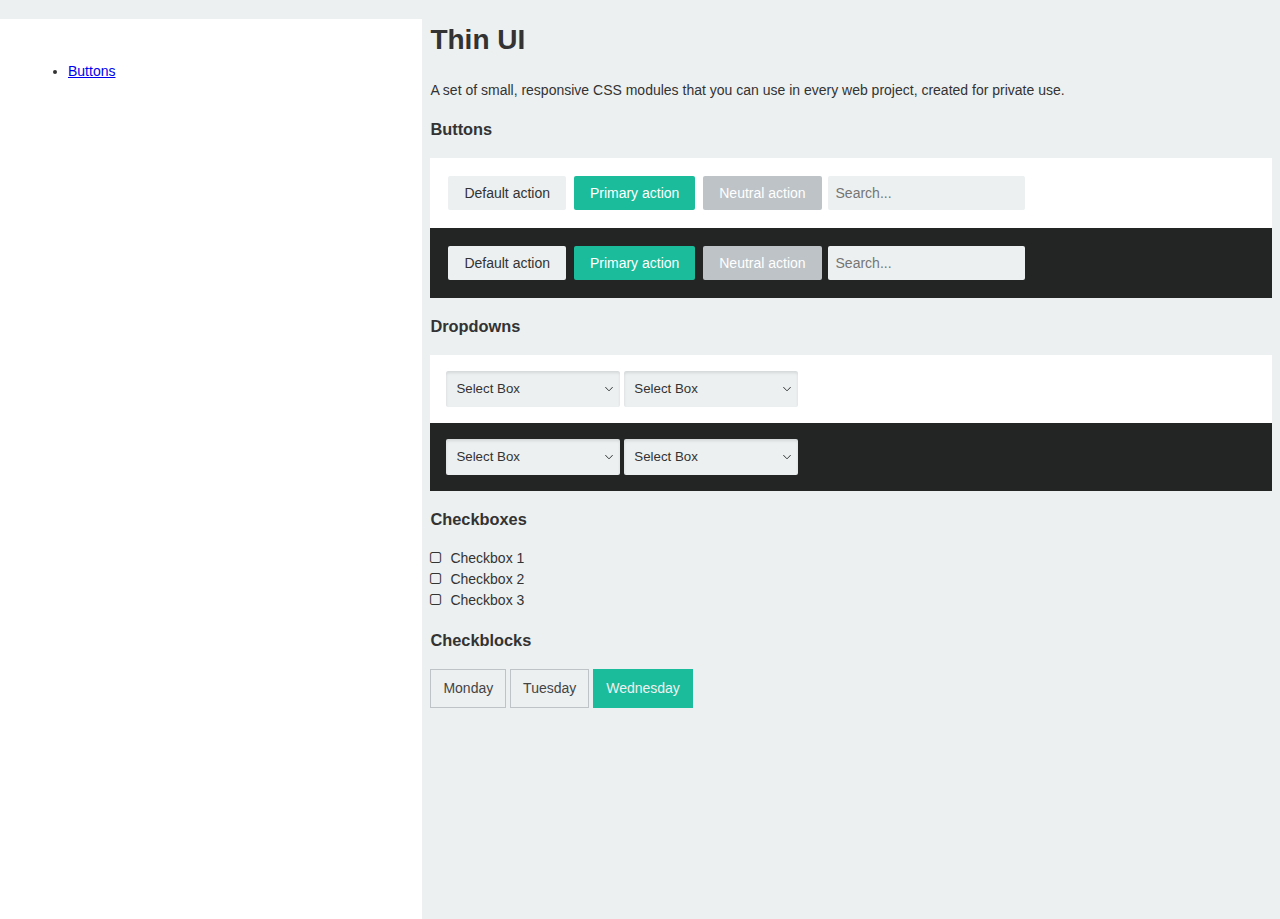
==== index.html @ 2b5f54ef "Update index.html" ====
<!DOCTYPE html>
<html>
<head>
<link rel="stylesheet" href="https://cdnjs.cloudflare.com/ajax/libs/font-awesome/4.7.0/css/font-awesome.min.css">
<link rel="stylesheet" href="thin-ui.css">
<script src="https://cdnjs.cloudflare.com/ajax/libs/jquery/3.2.1/jquery.min.js"></script>
<script>
    $(document).ready(function() {
  function setHeight() {
    windowHeight = $(window).innerHeight();
    $('.sidebar').css('min-height', windowHeight);
  };
  setHeight();
  
  $(window).resize(function() {
    setHeight();
  });
});

// If you don't care about changing the height when the window resizes then you can use the following simplified version instead:

// $(document).ready(function() {
//   windowHeight = $(window).innerHeight();
//   $('.sidebar').css('min-height', windowHeight);
// });
    </script>
</head>
<body>

<div class="sidebar">
    <ul>
        <li><a href="#">Buttons</a></li>
    </ul>
</div>

<h1>Thin UI</h1>
<p>A set of small, responsive CSS modules that you can use in every web project, created for private use.</p>

<h3>Buttons</h3>
<section class="thin-ui-light">
    <button class="thin-ui-button">Default action</button>
    <button class="thin-ui-button thin-ui-button-primary">Primary action</button>
    <button class="thin-ui-button thin-ui-button-neutral">Neutral action</button>
    <input type="text" class="thin-ui-input search" placeholder="Search...">
</section>

<section class="thin-ui-dark">
    <button class="thin-ui-button">Default action</button>
    <button class="thin-ui-button thin-ui-button-primary">Primary action</button>
    <button class="thin-ui-button thin-ui-button-neutral">Neutral action</button>
    <input type="text" class="thin-ui-input search" placeholder="Search...">
</section>

<h3>Dropdowns</h3>
<section class="thin-ui-light">
  <select class="thin-ui-dropdown">
      <option selected> Select Box </option>
      <option>Short Option</option>
      <option>This Is A Longer Option</option>
  </select>
  <select class="thin-ui-dropdown">
      <option selected> Select Box </option>
      <option>Short Option</option>
      <option>This Is A Longer Option</option>
  </select>
</section>

<section class="thin-ui-dark">
  <select class="thin-ui-dropdown">
      <option selected> Select Box </option>
      <option>Short Option</option>
      <option>This Is A Longer Option</option>
  </select>
  <select class="thin-ui-dropdown">
      <option selected> Select Box </option>
      <option>Short Option</option>
      <option>This Is A Longer Option</option>
  </select>
</section>

<h3>Checkboxes</h3>
<div>
  <input id="box1" type="checkbox" class="thin-ui-checkbox">
  <label for="box1">Checkbox 1</label>
</div>
<div>
  <input id="box2" type="checkbox" class="thin-ui-checkbox">
  <label for="box2">Checkbox 2</label>
</div>
<div>
  <input id="box3" type="checkbox" class="thin-ui-checkbox">
  <label for="box3">Checkbox 3</label>
</div>

<h3>Checkblocks</h3>
<div>
    <input type="checkbox" id="Checkbox1" class="thin-ui-checkblock">
    <label for="Checkbox1">Monday</label>

    <input type="checkbox" id="Checkbox2" class="thin-ui-checkblock">
    <label for="Checkbox2">Tuesday</label>

    <input type="checkbox" id="Checkbox3" class="thin-ui-checkblock" checked>
    <label for="Checkbox3">Wednesday</label>
</div>
</body>
</html>
---- thin-ui.css ----
body {
    font-family: -apple-system, BlinkMacSystemFont, "Segoe UI", Helvetica, Arial, sans-serif, "Apple Color Emoji", "Segoe UI Emoji", "Segoe UI Symbol";
    font-size: 14px;
    font-weight: 400;
    line-height: 1.5;
    color: #333333;
    background-color: #ECF0F1;
    padding-left: 33%;
}

.sidebar {
    box-sizing: border-box;
    position: absolute;
    left: 0;
    width: 33%;
    padding: 2em;
    background-color: #FFFFFF;
}

tt, code {
    font-family: Consolas, "Liberation Mono", Menlo, Courier, monospace;
    padding: 2px 4px;
    font-size: 90%;
    color: #E74C3C;
    background-color: rgba(192, 57, 43, 0.05);
    border-radius: 3px;
}

.thin-ui-light {
    background-color: rgba(255, 255, 255, 1);
    padding: 16px;
}
.thin-ui-dark {
    background-color: rgba(0, 0, 0, 0.85);
    padding: 16px;
}

.thin-ui-input {
    box-sizing: border-box;
    background-color: #ECF0F1;
    height: 34px;
    line-height: normal;
    font-family: inherit;
    font-weight: 400;
    font-size: 14px;
    border: 0 none;
    border-radius: 2px;
    padding: 0 8px;
}
.thin-ui-textarea {
    width: 100%;
    background-color: #FFFFFF;
    line-height: normal;
    font-family: inherit;
    font-weight: 400;
    font-size: 14px;
    border: 1px solid #BDC3C7;
    border-radius: 2px;
    box-shadow: inset 0.2px 2px 3px rgba(0, 0, 0, 0.1);
    padding: 8px;
}
.thin-ui-textarea-code {
    font-family: 'SFMono-Regular', Consolas, 'Liberation Mono', Menlo, Courier, monospace;
    font-size: 12px;
}
.thin-ui-button {
    box-sizing: border-box;
    cursor: pointer;
    background-color: #ECF0F1;
    color: #333333;
    border: 0 none;
    border-radius: 2px;
    padding: 0 16px;
    margin: 2px;
    height: 34px;
    line-height: normal;
    font-family: inherit;
    font-weight: 400;
    font-size: 14px;
    text-decoration: none;
}
.thin-ui-button:hover {
    background-color: #BDC3C7;
    text-decoration: none;
}

.thin-ui-button-primary {
    background-color: #1ABC9C;
    color: #FFFFFF;
}
.thin-ui-button-primary:hover {
    background-color: #16A085;
    color: #FFFFFF;
}
.thin-ui-button-neutral {
    background-color: #BDC3C7;
    color: #FFFFFF;
}
.thin-ui-button-neutral:hover {
    background-color: #95A5A6;
    color: #FFFFFF;
}



.thin-ui-dropdown {
  font-family: inherit;
  font-size: 0.95em;
  font-weight: 400;
  margin: 0;
  width: auto;
  height: 2.7em;
  line-height: 2.7em;
  box-sizing: border-box;
  outline: none;
  display: inline-block;
  -webkit-appearance: none;
  -moz-appearance: none;
  appearance: none;
  cursor: pointer;
  color: #333333;
  border: 0 none;
  border-radius: 2px;
  box-shadow: inset 0.2px 2px 3px rgba(0, 0, 0, 0.1);
  padding: 0 24px 0 10px;

  background: #ECF0F1 url('[data-uri]') no-repeat 96%;
  background-size: 10px;
}

.thin-ui-dropdown::-ms-expand {
  /* for IE 11 */
  display: none;
}

.thin-ui-dropdown:focus {
  border: 0 none;
}
.thin-ui-dropdown:hover {
    color: #000000;
    background-color: #BDC3C7;
}



.thin-ui-checkbox { display:none; } /* to hide the checkbox itself */
.thin-ui-checkbox + label:before {
  font-family: FontAwesome;
  display: inline-block;
}

.thin-ui-checkbox + label:before { content: "\f096"; } /* unchecked icon */
.thin-ui-checkbox + label:before,
.thin-ui-checkbox:checked + label:before { width: 20px; } /* space between checkbox and label */

.thin-ui-checkbox:checked + label:before { content: "\f046"; } /* checked icon */



.thin-ui-checkblock {
  display: none;
}

.thin-ui-checkblock + label {
  display: inline-block;
  padding: 8px 12px;
  background-color: #ECF0F1;
  color: #444444;
  cursor: pointer;
  border: 1px solid #BDC3C7;
}

.thin-ui-checkblock + label:hover {
  background: #eeeeee;
  border:1px solid black;
}

.thin-ui-checkblock:checked + label {
  background-color: #1ABC9C;
  color: #f0f0f0;
  border: 1px solid #1ABC9C;
}
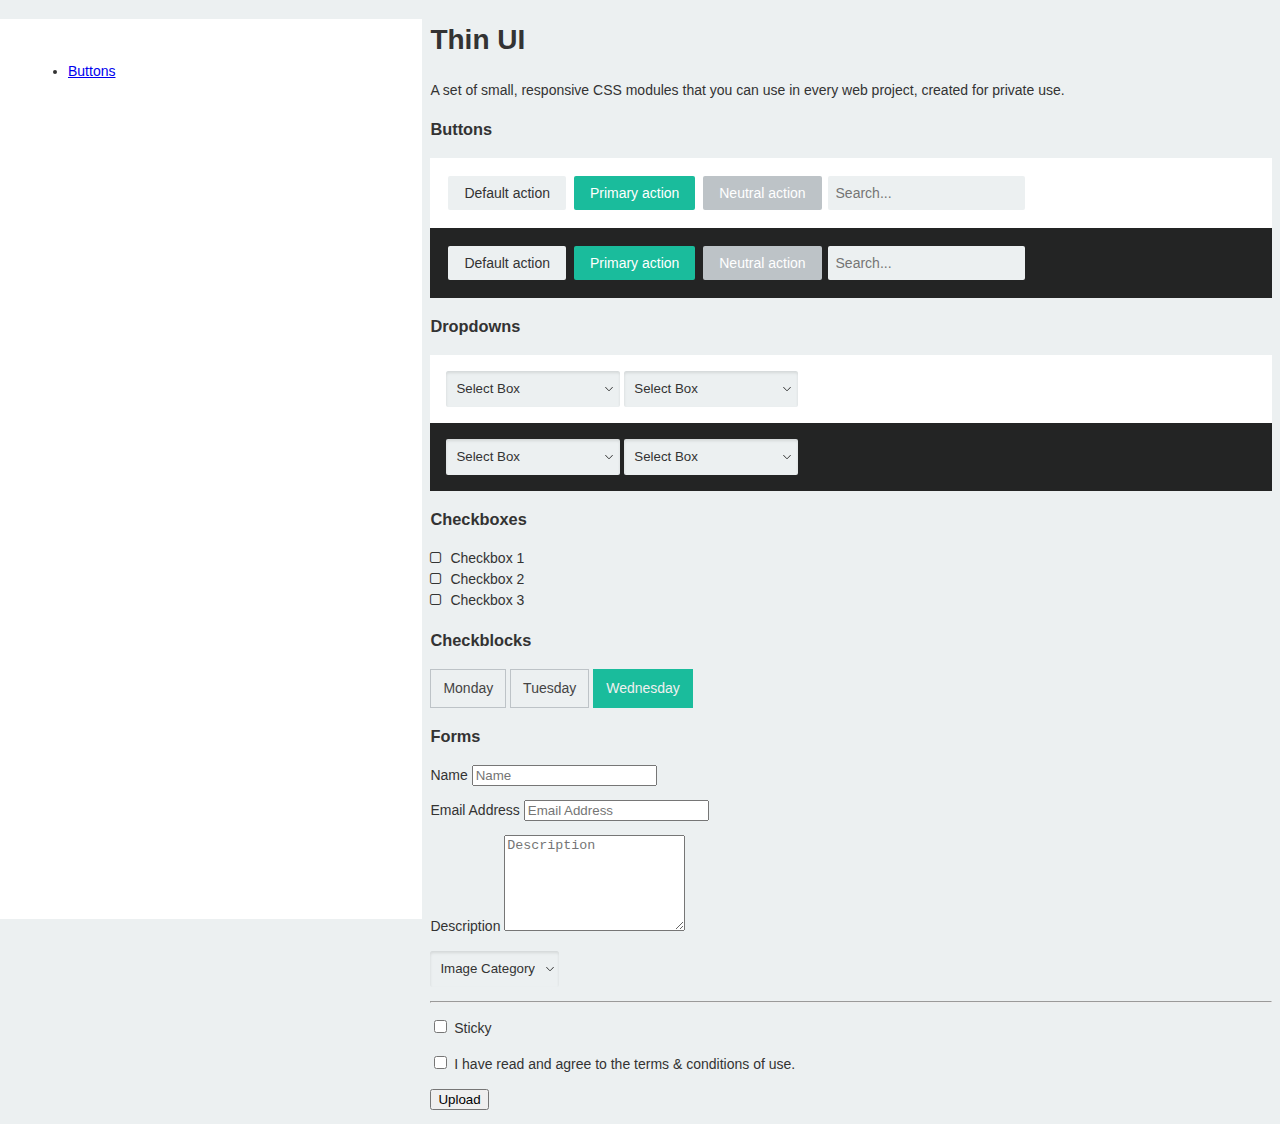
==== commit 1b260f5e: "Update index.html" ====
--- a/index.html
+++ b/index.html
@@ -103,5 +103,44 @@
     <input type="checkbox" id="Checkbox3" class="thin-ui-checkblock" checked>
     <label for="Checkbox3">Wednesday</label>
 </div>
+
+<h3>Forms</h3>
+<form method="post" action="" class="thin-ui-form">
+    <p>
+        <label>Name</label>
+        <input type="text" name="" value="" placeholder="Name" required="">
+    </p>
+    <p>
+        <label>Email Address</label>
+        <input type="email" name="" value="" placeholder="Email Address" required="">
+    </p>
+    <p>
+        <label>Description</label>
+        <textarea name="" placeholder="Description" rows="6" required=""></textarea>
+    </p>
+    <p>
+        <select name="" class="thin-ui-dropdown">
+    	    <option value="0">Image Category</option>
+    	    <option value="5">2D</option>
+	        <option value="4">3D</option>
+	        <option value="71">Featured</option>
+	        <option value="92">Illustration</option>
+	        <option value="148">Matte Painting</option>
+	        <option value="147">Painting</option>
+	        <option value="3">Photography</option>
+	        <option value="91">Posters</option>
+        </select>
+    </p>
+    <hr>
+    <p>
+        <label for="imagepress_sticky"><input type="checkbox" id="imagepress_sticky" name="" value="1"> Sticky</label>
+    </p>
+    <p>
+        <input type="checkbox" id="imagepress_agree" name="" value="1"> I have read and agree to the terms &amp; conditions of use.
+    </p>
+    <p>
+        <input type="submit" id="imagepress_submit" name="" value="Upload" class="">
+    </p>
+</form>
 </body>
 </html>
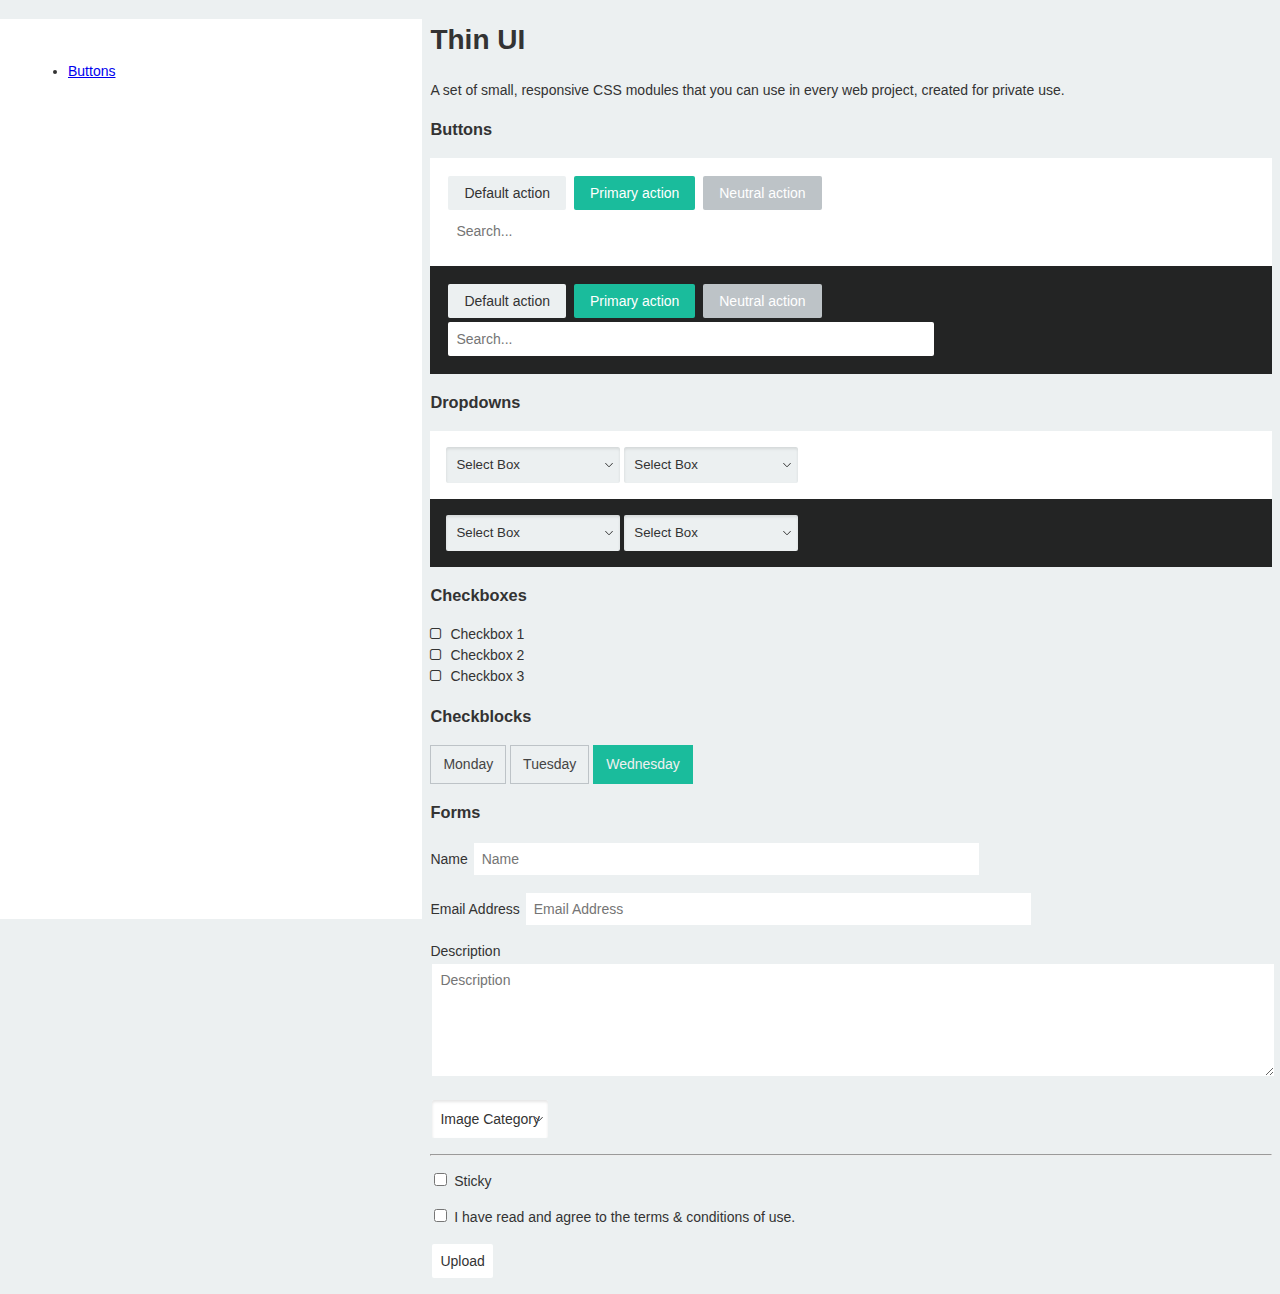
==== commit 164c5a5e: "Update index.html" ====
--- a/index.html
+++ b/index.html
@@ -139,7 +139,7 @@
         <input type="checkbox" id="imagepress_agree" name="" value="1"> I have read and agree to the terms &amp; conditions of use.
     </p>
     <p>
-        <input type="submit" id="imagepress_submit" name="" value="Upload" class="">
+        <input type="submit" id="imagepress_submit" name="" value="Upload" class="thin-ui-button-primary">
     </p>
 </form>
 </body>
--- a/thin-ui.css
+++ b/thin-ui.css
@@ -63,7 +63,8 @@
     font-family: 'SFMono-Regular', Consolas, 'Liberation Mono', Menlo, Courier, monospace;
     font-size: 12px;
 }
-.thin-ui-button {
+.thin-ui-button,
+.thin-ui-form input[type="submit"] {
     box-sizing: border-box;
     cursor: pointer;
     background-color: #ECF0F1;
@@ -79,7 +80,8 @@
     font-size: 14px;
     text-decoration: none;
 }
-.thin-ui-button:hover {
+.thin-ui-button:hover,
+.thin-ui-form input[type="submit"]:hover {
     background-color: #BDC3C7;
     text-decoration: none;
 }
@@ -181,3 +183,37 @@
   border: 1px solid #1ABC9C;
 }
 
+
+
+
+.thin-ui-form input[type="password"],
+.thin-ui-form input[type="number"],
+.thin-ui-form input[type="submit"],
+.thin-ui-form input[type="email"],
+.thin-ui-form input[type="text"],
+.thin-ui-form input[type="url"],
+.thin-ui-form textarea,
+.thin-ui-form select,
+.thin-ui-input {
+    box-sizing: border-box;
+    width: 60%;
+
+    background-color: #FFFFFF;
+    line-height: normal;
+    font-family: inherit;
+    font-weight: 400;
+    font-size: 14px;
+    border: 0 none;
+    padding: 8px;
+    margin: 2px;
+}
+.thin-ui-form input[type="number"],
+.thin-ui-form input[type="submit"],
+.thin-ui-form select,
+.thin-ui-select {
+    width: auto;
+}
+.thin-ui-form textarea,
+.thin-ui-textarea {
+    width: 100%;
+}
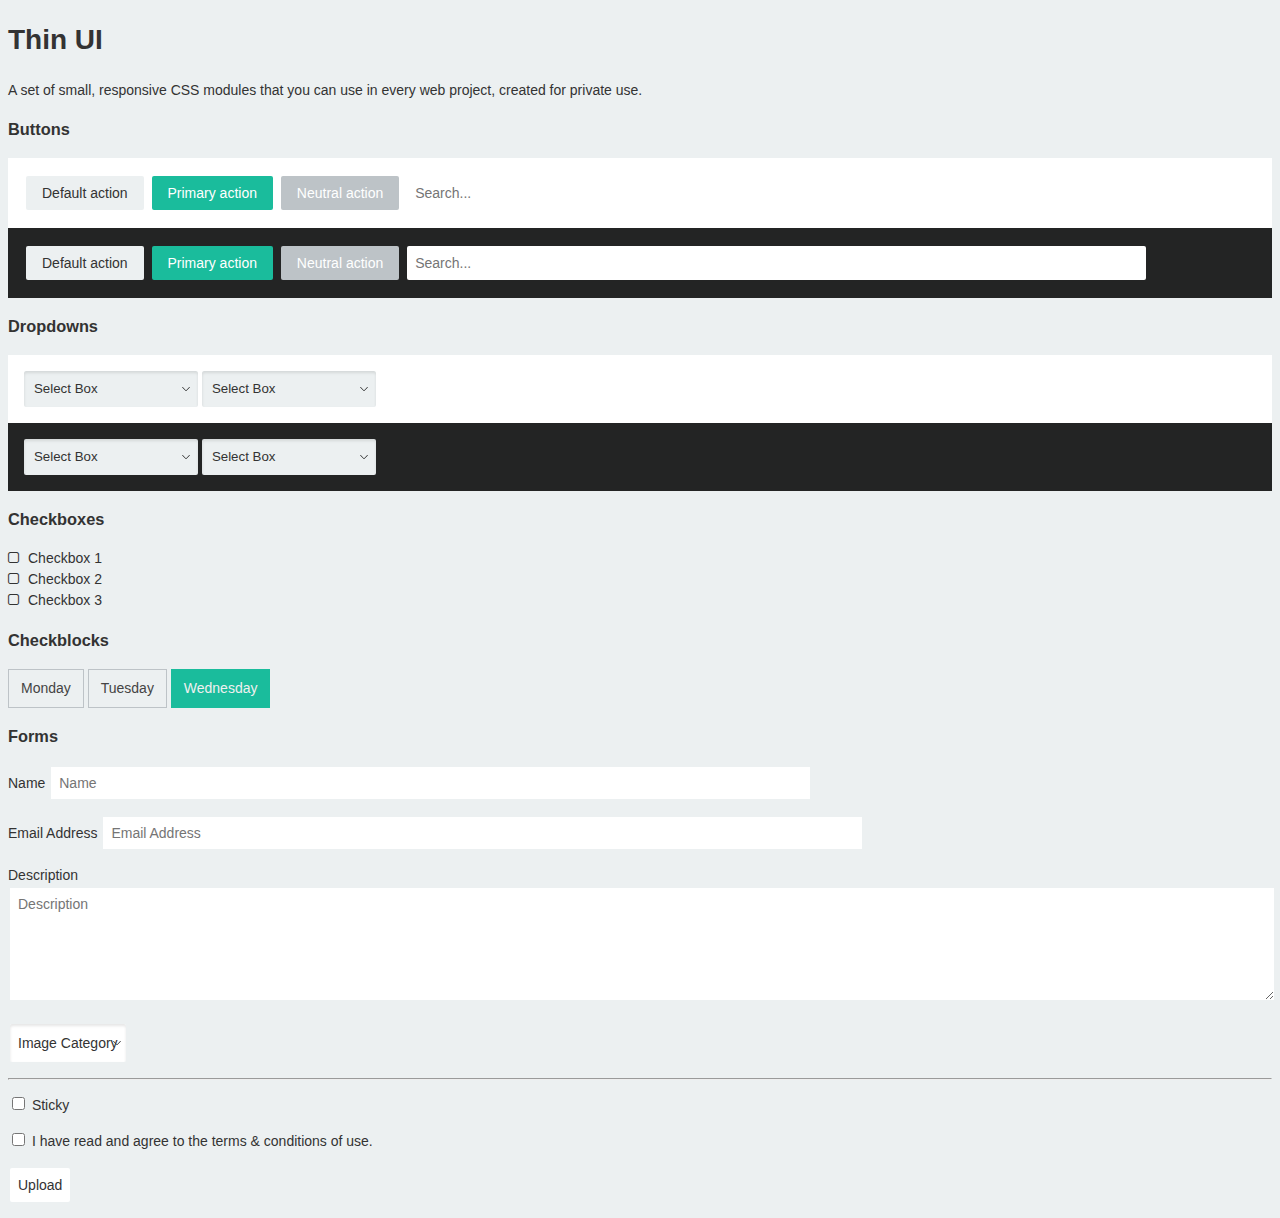
==== commit e9282790: "Update index.html" ====
--- a/index.html
+++ b/index.html
@@ -4,34 +4,8 @@
 <link rel="stylesheet" href="https://cdnjs.cloudflare.com/ajax/libs/font-awesome/4.7.0/css/font-awesome.min.css">
 <link rel="stylesheet" href="thin-ui.css">
 <script src="https://cdnjs.cloudflare.com/ajax/libs/jquery/3.2.1/jquery.min.js"></script>
-<script>
-    $(document).ready(function() {
-  function setHeight() {
-    windowHeight = $(window).innerHeight();
-    $('.sidebar').css('min-height', windowHeight);
-  };
-  setHeight();
-  
-  $(window).resize(function() {
-    setHeight();
-  });
-});
-
-// If you don't care about changing the height when the window resizes then you can use the following simplified version instead:
-
-// $(document).ready(function() {
-//   windowHeight = $(window).innerHeight();
-//   $('.sidebar').css('min-height', windowHeight);
-// });
-    </script>
 </head>
 <body>
-
-<div class="sidebar">
-    <ul>
-        <li><a href="#">Buttons</a></li>
-    </ul>
-</div>
 
 <h1>Thin UI</h1>
 <p>A set of small, responsive CSS modules that you can use in every web project, created for private use.</p>
--- a/thin-ui.css
+++ b/thin-ui.css
@@ -5,16 +5,6 @@
     line-height: 1.5;
     color: #333333;
     background-color: #ECF0F1;
-    padding-left: 33%;
-}
-
-.sidebar {
-    box-sizing: border-box;
-    position: absolute;
-    left: 0;
-    width: 33%;
-    padding: 2em;
-    background-color: #FFFFFF;
 }
 
 tt, code {
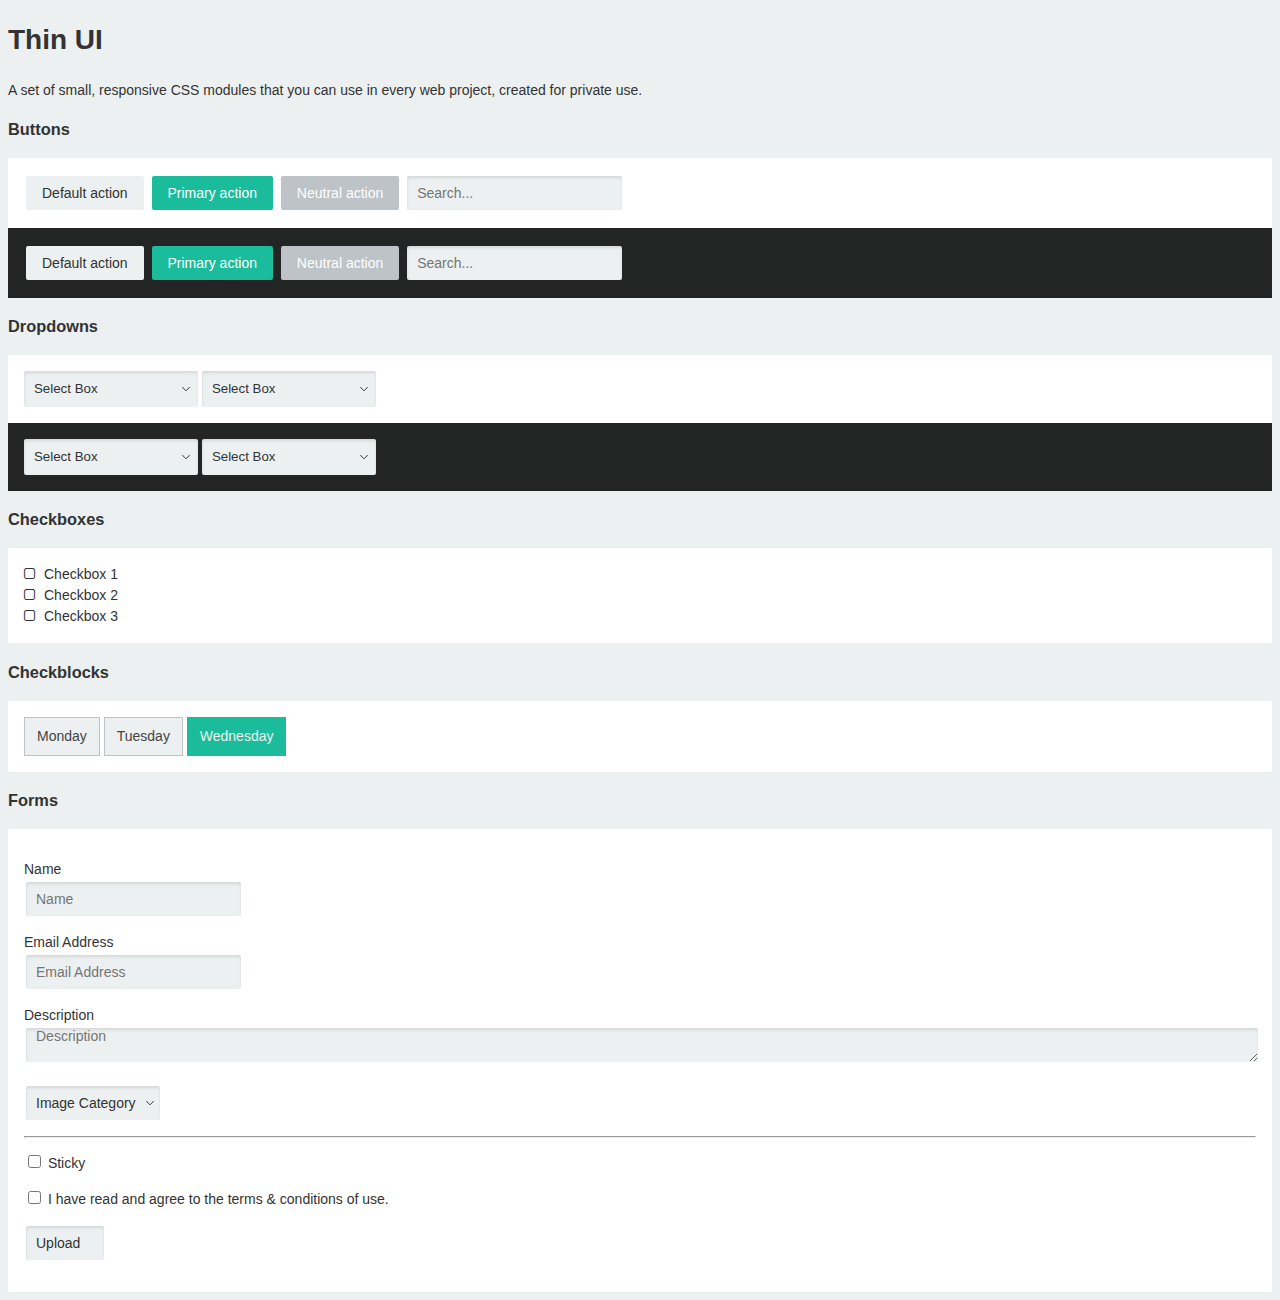
==== commit 77a217cd: "Update index.html" ====
--- a/index.html
+++ b/index.html
@@ -53,6 +53,7 @@
 </section>
 
 <h3>Checkboxes</h3>
+<section class="thin-ui-light">
 <div>
   <input id="box1" type="checkbox" class="thin-ui-checkbox">
   <label for="box1">Checkbox 1</label>
@@ -65,9 +66,11 @@
   <input id="box3" type="checkbox" class="thin-ui-checkbox">
   <label for="box3">Checkbox 3</label>
 </div>
+	</section>
 
 <h3>Checkblocks</h3>
-<div>
+<section class="thin-ui-light">
+	<div>
     <input type="checkbox" id="Checkbox1" class="thin-ui-checkblock">
     <label for="Checkbox1">Monday</label>
 
@@ -77,8 +80,10 @@
     <input type="checkbox" id="Checkbox3" class="thin-ui-checkblock" checked>
     <label for="Checkbox3">Wednesday</label>
 </div>
+	</section>
 
 <h3>Forms</h3>
+	<section class="thin-ui-light">
 <form method="post" action="" class="thin-ui-form">
     <p>
         <label>Name</label>
@@ -116,5 +121,6 @@
         <input type="submit" id="imagepress_submit" name="" value="Upload" class="thin-ui-button-primary">
     </p>
 </form>
+	</section>
 </body>
 </html>
--- a/thin-ui.css
+++ b/thin-ui.css
@@ -25,30 +25,6 @@
     padding: 16px;
 }
 
-.thin-ui-input {
-    box-sizing: border-box;
-    background-color: #ECF0F1;
-    height: 34px;
-    line-height: normal;
-    font-family: inherit;
-    font-weight: 400;
-    font-size: 14px;
-    border: 0 none;
-    border-radius: 2px;
-    padding: 0 8px;
-}
-.thin-ui-textarea {
-    width: 100%;
-    background-color: #FFFFFF;
-    line-height: normal;
-    font-family: inherit;
-    font-weight: 400;
-    font-size: 14px;
-    border: 1px solid #BDC3C7;
-    border-radius: 2px;
-    box-shadow: inset 0.2px 2px 3px rgba(0, 0, 0, 0.1);
-    padding: 8px;
-}
 .thin-ui-textarea-code {
     font-family: 'SFMono-Regular', Consolas, 'Liberation Mono', Menlo, Courier, monospace;
     font-size: 12px;
@@ -185,16 +161,18 @@
 .thin-ui-form textarea,
 .thin-ui-form select,
 .thin-ui-input {
+    box-shadow: inset 0.2px 2px 3px rgba(0, 0, 0, 0.1);
+
     box-sizing: border-box;
-    width: 60%;
-
-    background-color: #FFFFFF;
+    background-color: #ECF0F1;
+    height: 34px;
     line-height: normal;
     font-family: inherit;
     font-weight: 400;
     font-size: 14px;
     border: 0 none;
-    padding: 8px;
+    border-radius: 2px;
+    padding: 0 24px 0 10px;
     margin: 2px;
 }
 .thin-ui-form input[type="number"],
@@ -207,3 +185,9 @@
 .thin-ui-textarea {
     width: 100%;
 }
+.thin-ui-form label {
+    display: block;
+    padding: 0;
+    font-weight: 400;
+    font-size: 14px;
+}
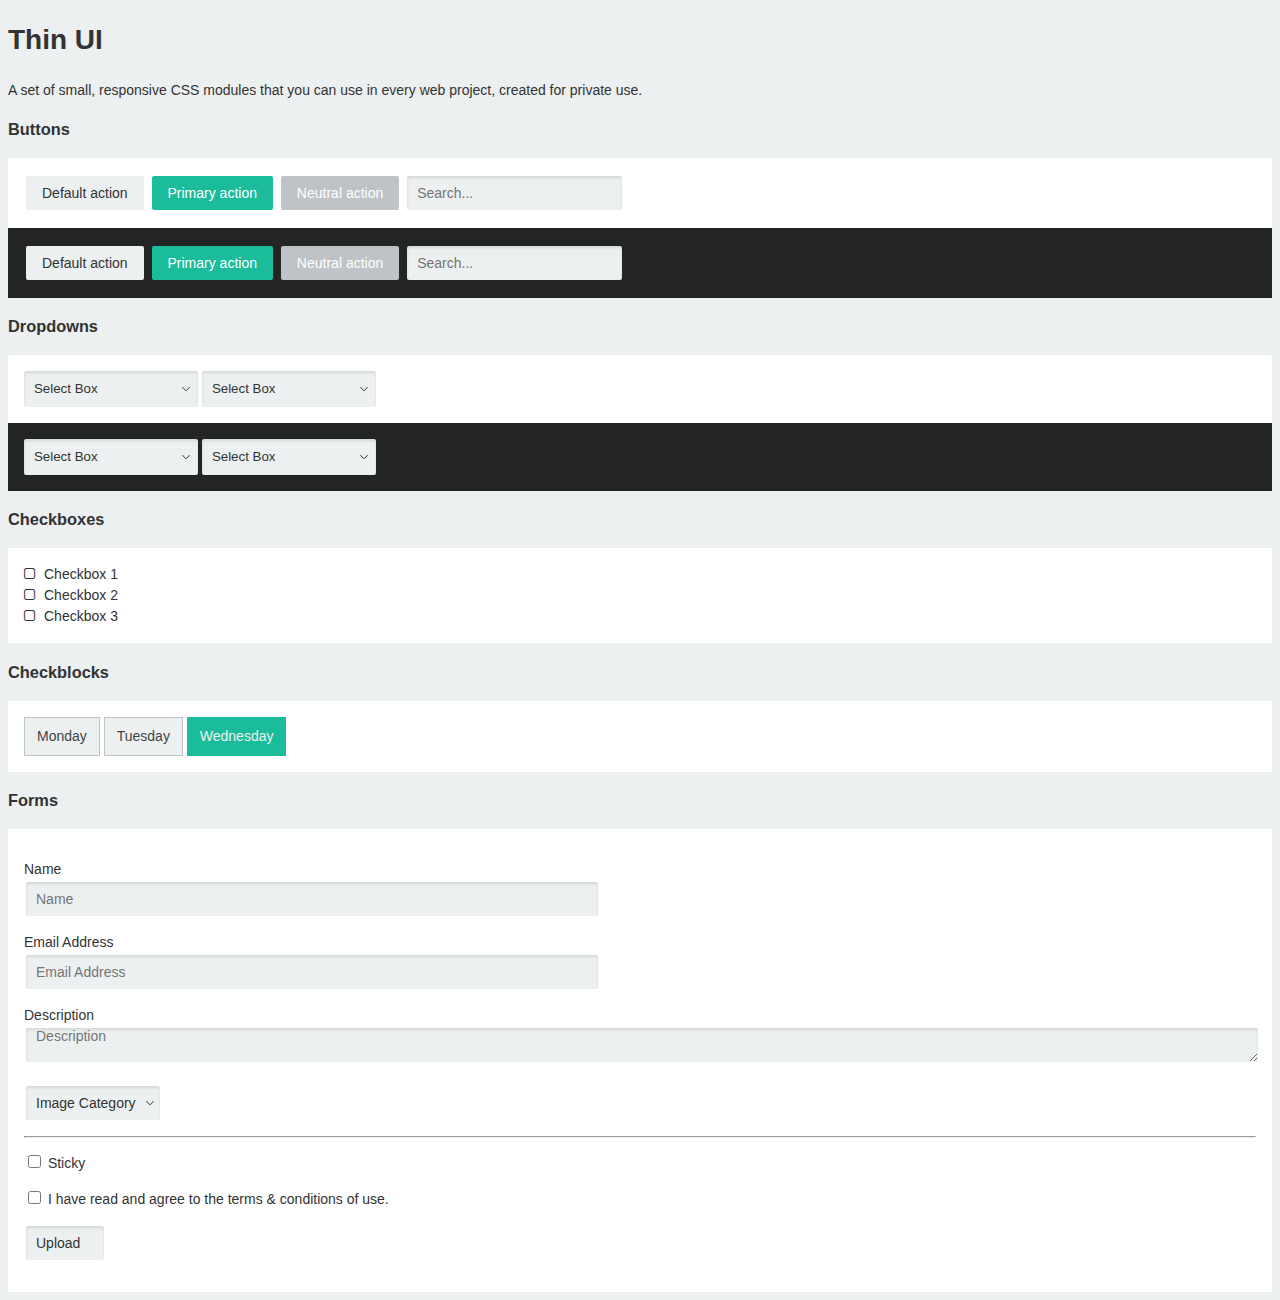
==== commit 3b41982d: "Update index.html" ====
--- a/index.html
+++ b/index.html
@@ -87,15 +87,15 @@
 <form method="post" action="" class="thin-ui-form">
     <p>
         <label>Name</label>
-        <input type="text" name="" value="" placeholder="Name" required="">
+        <input type="text" name="" value="" placeholder="Name" size="64" required>
     </p>
     <p>
         <label>Email Address</label>
-        <input type="email" name="" value="" placeholder="Email Address" required="">
+        <input type="email" name="" value="" placeholder="Email Address" size="64" required>
     </p>
     <p>
         <label>Description</label>
-        <textarea name="" placeholder="Description" rows="6" required=""></textarea>
+        <textarea name="" placeholder="Description" rows="10" size="64" required></textarea>
     </p>
     <p>
         <select name="" class="thin-ui-dropdown">
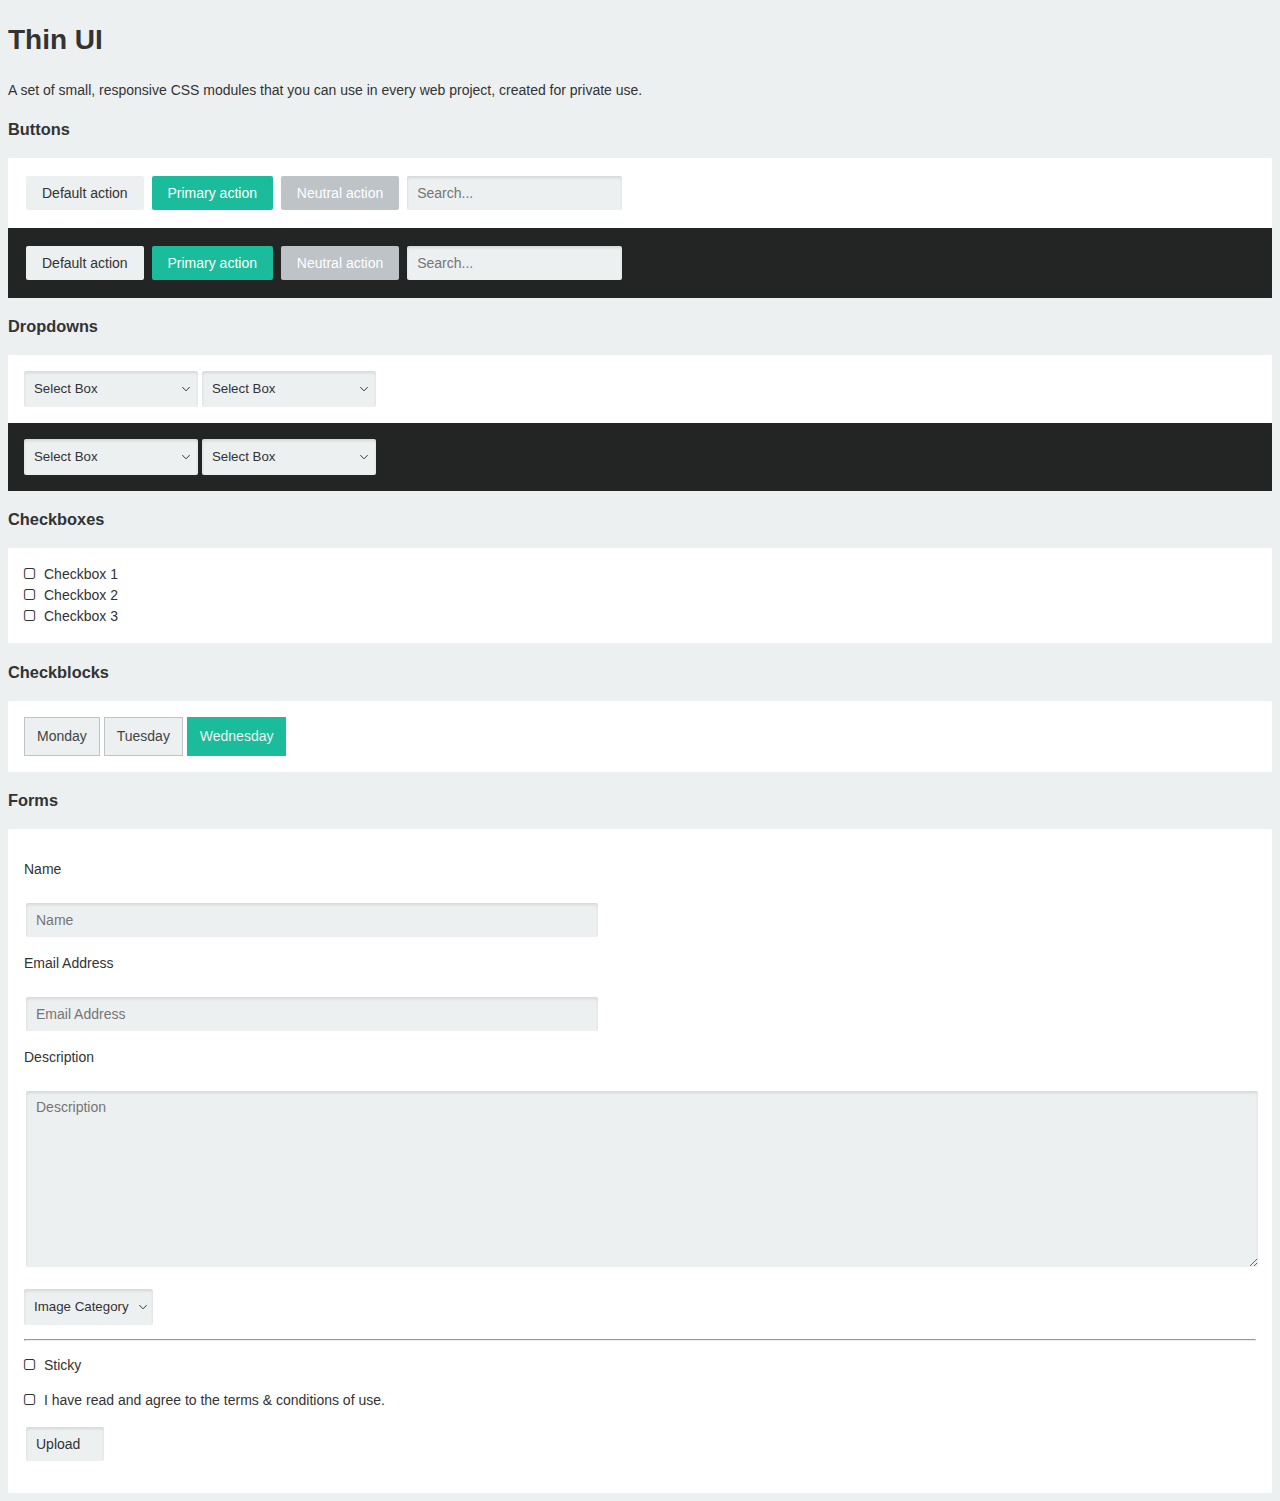
==== commit 6728a71d: "Update index.html" ====
--- a/index.html
+++ b/index.html
@@ -86,15 +86,15 @@
 	<section class="thin-ui-light">
 <form method="post" action="" class="thin-ui-form">
     <p>
-        <label>Name</label>
+        <label>Name</label><br>
         <input type="text" name="" value="" placeholder="Name" size="64" required>
     </p>
     <p>
-        <label>Email Address</label>
+        <label>Email Address</label><br>
         <input type="email" name="" value="" placeholder="Email Address" size="64" required>
     </p>
     <p>
-        <label>Description</label>
+        <label>Description</label><br>
         <textarea name="" placeholder="Description" rows="10" size="64" required></textarea>
     </p>
     <p>
@@ -112,10 +112,10 @@
     </p>
     <hr>
     <p>
-        <label for="imagepress_sticky"><input type="checkbox" id="imagepress_sticky" name="" value="1"> Sticky</label>
+        <input type="checkbox" id="imagepress_sticky" name="" value="1" class="thin-ui-checkbox"><label for="imagepress_sticky">Sticky</label>
     </p>
     <p>
-        <input type="checkbox" id="imagepress_agree" name="" value="1"> I have read and agree to the terms &amp; conditions of use.
+        <input type="checkbox" id="imagepress_agree" name="" value="1" class="thin-ui-checkbox"><label for="imagepress_agree">I have read and agree to the terms &amp; conditions of use.</label>
     </p>
     <p>
         <input type="submit" id="imagepress_submit" name="" value="Upload" class="thin-ui-button-primary">
--- a/thin-ui.css
+++ b/thin-ui.css
@@ -159,7 +159,6 @@
 .thin-ui-form input[type="text"],
 .thin-ui-form input[type="url"],
 .thin-ui-form textarea,
-.thin-ui-form select,
 .thin-ui-input {
     box-shadow: inset 0.2px 2px 3px rgba(0, 0, 0, 0.1);
 
@@ -177,13 +176,14 @@
 }
 .thin-ui-form input[type="number"],
 .thin-ui-form input[type="submit"],
-.thin-ui-form select,
 .thin-ui-select {
     width: auto;
 }
 .thin-ui-form textarea,
 .thin-ui-textarea {
+    padding: 8px 24px 8px 10px;
     width: 100%;
+    height: auto;
 }
 .thin-ui-form label {
     display: block;
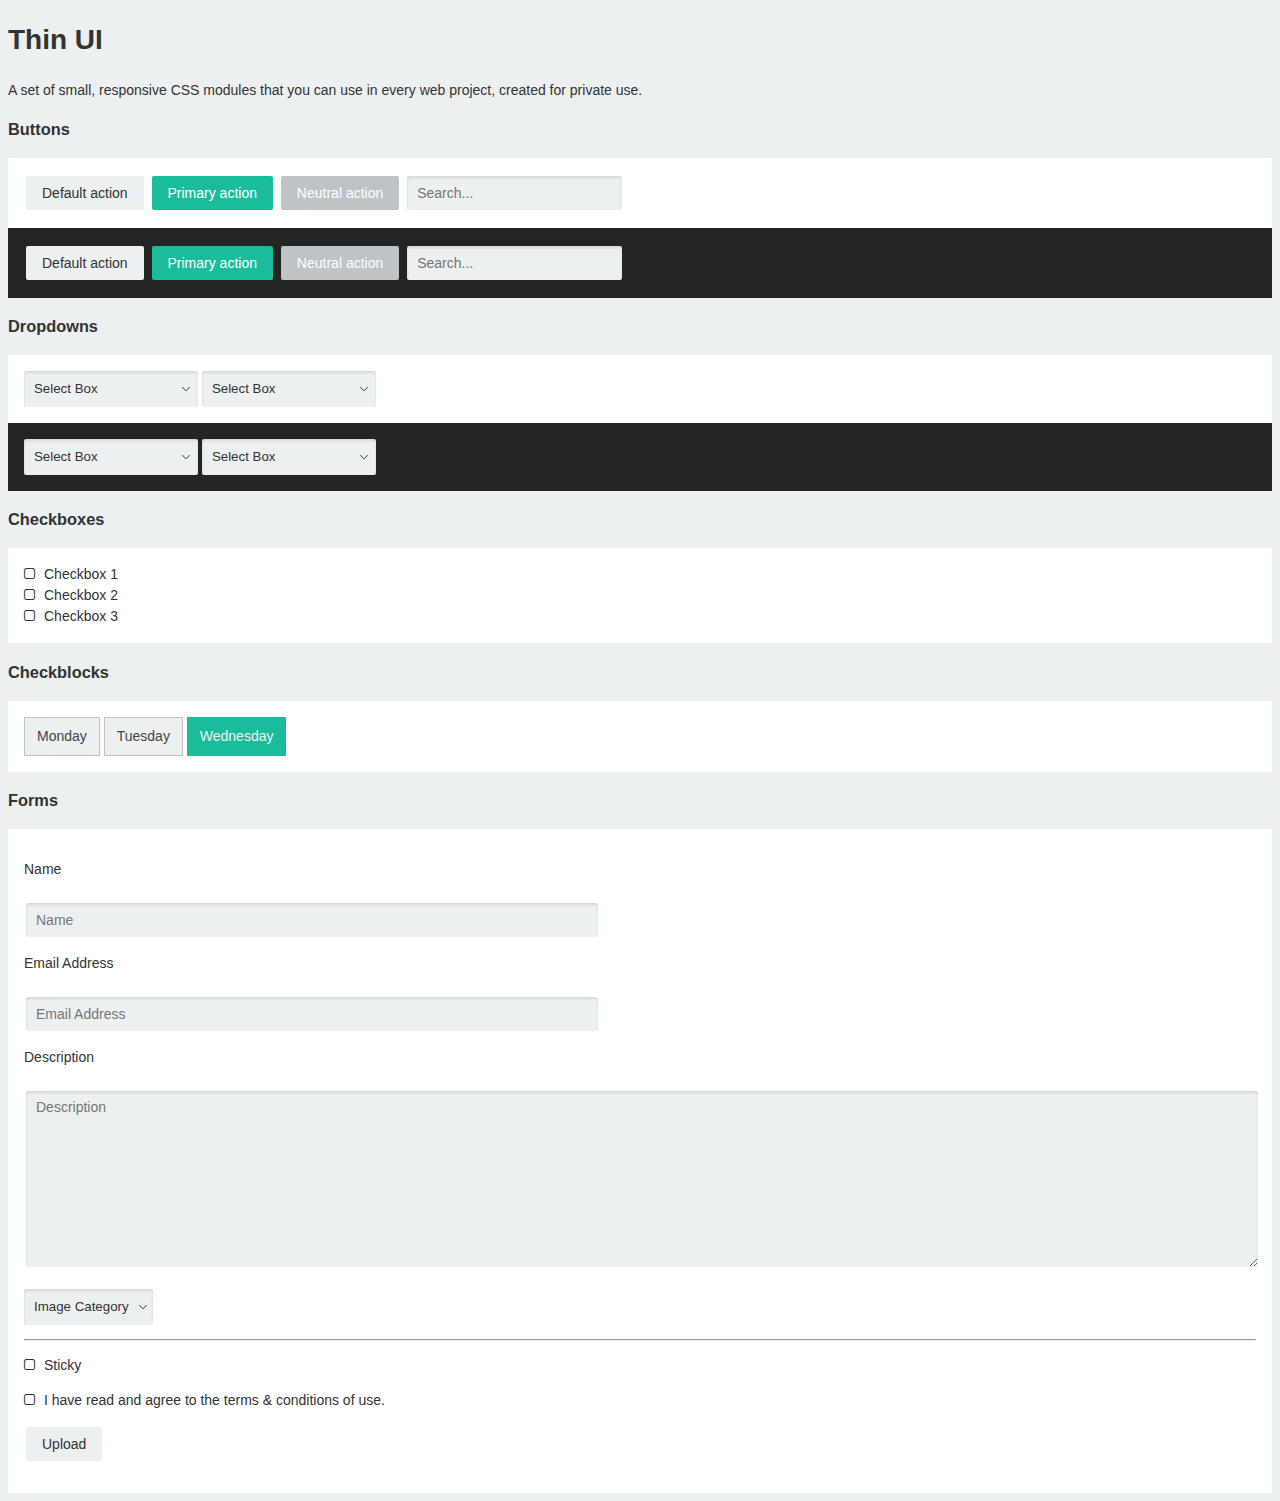
==== commit 2237fc2c: "Update index.html" ====
--- a/index.html
+++ b/index.html
@@ -2,6 +2,7 @@
 <html>
 <head>
 <link rel="stylesheet" href="https://cdnjs.cloudflare.com/ajax/libs/font-awesome/4.7.0/css/font-awesome.min.css">
+<link rel="stylesheet" href="main.css">
 <link rel="stylesheet" href="thin-ui.css">
 <script src="https://cdnjs.cloudflare.com/ajax/libs/jquery/3.2.1/jquery.min.js"></script>
 </head>
--- a/main.css
+++ b/main.css
@@ -0,0 +1,17 @@
+body {
+    font-family: -apple-system, BlinkMacSystemFont, "Segoe UI", Helvetica, Arial, sans-serif, "Apple Color Emoji", "Segoe UI Emoji", "Segoe UI Symbol";
+    font-size: 14px;
+    font-weight: 400;
+    line-height: 1.5;
+    color: #333333;
+    background-color: #ECF0F1;
+}
+tt,
+code {
+    font-family: 'SFMono-Regular', Consolas, 'Liberation Mono', Menlo, Courier, monospace;
+    padding: 2px 4px;
+    font-size: 90%;
+    color: #E74C3C;
+    background-color: rgba(192, 57, 43, 0.05);
+    border-radius: 3px;
+}
--- a/thin-ui.css
+++ b/thin-ui.css
@@ -1,21 +1,3 @@
-body {
-    font-family: -apple-system, BlinkMacSystemFont, "Segoe UI", Helvetica, Arial, sans-serif, "Apple Color Emoji", "Segoe UI Emoji", "Segoe UI Symbol";
-    font-size: 14px;
-    font-weight: 400;
-    line-height: 1.5;
-    color: #333333;
-    background-color: #ECF0F1;
-}
-
-tt, code {
-    font-family: Consolas, "Liberation Mono", Menlo, Courier, monospace;
-    padding: 2px 4px;
-    font-size: 90%;
-    color: #E74C3C;
-    background-color: rgba(192, 57, 43, 0.05);
-    border-radius: 3px;
-}
-
 .thin-ui-light {
     background-color: rgba(255, 255, 255, 1);
     padding: 16px;
@@ -24,7 +6,6 @@
     background-color: rgba(0, 0, 0, 0.85);
     padding: 16px;
 }
-
 .thin-ui-textarea-code {
     font-family: 'SFMono-Regular', Consolas, 'Liberation Mono', Menlo, Courier, monospace;
     font-size: 12px;
@@ -51,7 +32,6 @@
     background-color: #BDC3C7;
     text-decoration: none;
 }
-
 .thin-ui-button-primary {
     background-color: #1ABC9C;
     color: #FFFFFF;
@@ -68,100 +48,93 @@
     background-color: #95A5A6;
     color: #FFFFFF;
 }
-
-
-
 .thin-ui-dropdown {
-  font-family: inherit;
-  font-size: 0.95em;
-  font-weight: 400;
-  margin: 0;
-  width: auto;
-  height: 2.7em;
-  line-height: 2.7em;
-  box-sizing: border-box;
-  outline: none;
-  display: inline-block;
-  -webkit-appearance: none;
-  -moz-appearance: none;
-  appearance: none;
-  cursor: pointer;
-  color: #333333;
-  border: 0 none;
-  border-radius: 2px;
-  box-shadow: inset 0.2px 2px 3px rgba(0, 0, 0, 0.1);
-  padding: 0 24px 0 10px;
-
-  background: #ECF0F1 url('[data-uri]') no-repeat 96%;
-  background-size: 10px;
+    font-family: inherit;
+    font-size: 0.95em;
+    font-weight: 400;
+    margin: 0;
+    width: auto;
+    height: 2.7em;
+    line-height: 2.7em;
+    box-sizing: border-box;
+    outline: none;
+    display: inline-block;
+    -webkit-appearance: none;
+    -moz-appearance: none;
+    appearance: none;
+    cursor: pointer;
+    color: #333333;
+    border: 0 none;
+    border-radius: 2px;
+    box-shadow: inset 0.2px 2px 3px rgba(0, 0, 0, 0.1);
+    padding: 0 24px 0 10px;
+    background: #ECF0F1 url('[data-uri]') no-repeat 96%;
+    background-size: 10px;
 }
-
 .thin-ui-dropdown::-ms-expand {
-  /* for IE 11 */
-  display: none;
+    /* for IE 11 */
+    display: none;
 }
-
 .thin-ui-dropdown:focus {
-  border: 0 none;
+    border: 0 none;
 }
 .thin-ui-dropdown:hover {
     color: #000000;
     background-color: #BDC3C7;
 }
+.thin-ui-checkbox {
+    display: none;
+}
 
 
-
-.thin-ui-checkbox { display:none; } /* to hide the checkbox itself */
 .thin-ui-checkbox + label:before {
-  font-family: FontAwesome;
-  display: inline-block;
+    font-family: FontAwesome;
+    display: inline-block;
+}
+.thin-ui-checkbox + label:before {
+    content: "\f096";
 }
 
-.thin-ui-checkbox + label:before { content: "\f096"; } /* unchecked icon */
+
 .thin-ui-checkbox + label:before,
-.thin-ui-checkbox:checked + label:before { width: 20px; } /* space between checkbox and label */
+.thin-ui-checkbox:checked + label:before {
+    width: 20px;
+}
 
-.thin-ui-checkbox:checked + label:before { content: "\f046"; } /* checked icon */
 
+.thin-ui-checkbox:checked + label:before {
+    content: "\f046";
+}
 
 
 .thin-ui-checkblock {
-  display: none;
+    display: none;
 }
-
 .thin-ui-checkblock + label {
-  display: inline-block;
-  padding: 8px 12px;
-  background-color: #ECF0F1;
-  color: #444444;
-  cursor: pointer;
-  border: 1px solid #BDC3C7;
+    display: inline-block;
+    padding: 8px 12px;
+    background-color: #ECF0F1;
+    color: #444444;
+    cursor: pointer;
+    border: 1px solid #BDC3C7;
 }
-
 .thin-ui-checkblock + label:hover {
-  background: #eeeeee;
-  border:1px solid black;
+    background: #eeeeee;
+    border: 1px solid black;
 }
-
 .thin-ui-checkblock:checked + label {
-  background-color: #1ABC9C;
-  color: #f0f0f0;
-  border: 1px solid #1ABC9C;
+    background-color: #1ABC9C;
+    color: #f0f0f0;
+    border: 1px solid #1ABC9C;
 }
-
-
-
-
 .thin-ui-form input[type="password"],
 .thin-ui-form input[type="number"],
-.thin-ui-form input[type="submit"],
 .thin-ui-form input[type="email"],
 .thin-ui-form input[type="text"],
 .thin-ui-form input[type="url"],
 .thin-ui-form textarea,
 .thin-ui-input {
     box-shadow: inset 0.2px 2px 3px rgba(0, 0, 0, 0.1);
-
     box-sizing: border-box;
     background-color: #ECF0F1;
     height: 34px;
@@ -175,7 +148,6 @@
     margin: 2px;
 }
 .thin-ui-form input[type="number"],
-.thin-ui-form input[type="submit"],
 .thin-ui-select {
     width: auto;
 }
